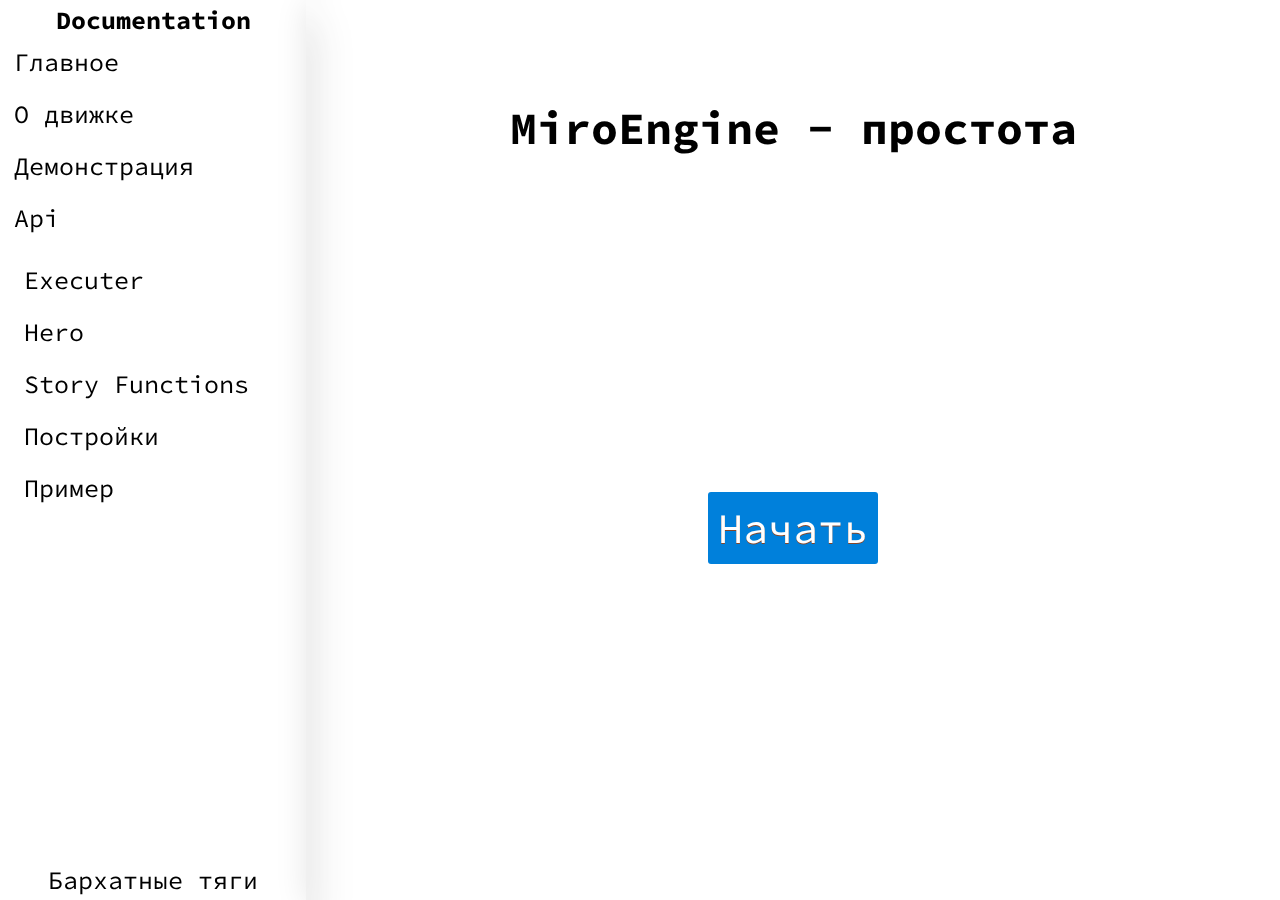
==== index.html @ 2b22e1ee "0.1" ====
<!DOCTYPE html>
<html lang="en">

<head>
    <meta charset="UTF-8">
    <meta http-equiv="X-UA-Compatible" content="IE=edge">
    <meta name="viewport" content="width=device-width, initial-scale=1.0">
    <link rel="stylesheet" href="..//style.css">
    <title>Document</title>
</head>

<body>
    <div class="wrapper">
        <div class="nav">
            
                <h1>Documentation</h1>
                <a href="../index.html" class="button">Главное</a>
                <a href="../about.html" class="button">О движке</a>
                <a href="../use.html" class="button">Демонстрация</a>
                <button class="button apiShows">Api</button>
                <div class="apiShowWrapper">
                    <a href="../api/execute.html" class="button">Executer</a>
                    <a href="../api/hero.html" class="button">Hero</a>

                    <a href="../api/storyf.html" class="button">Story Functions</a>


                    <a href="../api/buildings.html" class="button">Постройки</a>
                    <a href="../api/prewiw.html" class="button">Пример</a>
                </div>

                <button class="tudi">Бархатные тяги</button>
        </div>
        <div class="main">
                <h1 class="mainText">MiroEngine - движок для создания сюжета в майнкрафт</h1>
                <a href="about.html" class="start">Начать</a>
                
        </div>
    </div>

    <script src="../index.js"></script>
</body>

</html>
---- style.css ----
@import url('https://fonts.googleapis.com/css2?family=Source+Code+Pro&display=swap');

* {
    margin: 0;
    padding: 0;
    outline: none;
    border: none;
    text-decoration: none;
    box-sizing: border-box;
    font-family: 'Source Code Pro', monospace;
}

body{
    background: url("https://phonoteka.org/uploads/posts/2023-03/1680249567_phonoteka-org-p-krasivii-vektornii-fon-foni-vkontakte-1.png");
    background-size: cover;
    background-attachment: fixed;
}


/* ===== Scrollbar CSS ===== */
  /* Firefox */
  * {
    scrollbar-width: thin;
    scrollbar-color: #e4950c #ffffff00;
  }

  /* Chrome, Edge, and Safari */
  *::-webkit-scrollbar {
    width: 9px;
  }

  *::-webkit-scrollbar-track {
    background: #ffffff00;
  }

  *::-webkit-scrollbar-thumb {
    background-color: #e4950c;
    border-radius: 12px;
    border: 3px solid #ffffff00;
  }


.nav {
    float: left;
    display: flex;
    flex-direction: column;
    padding: 4px;
    height: 100vh;
    backdrop-filter: blur(18px);
    -webkit-backdrop-filter: blur(18px);
    background: rgba(255, 255, 255, 0.19);
    box-shadow: 0 4px 30px rgba(0, 0, 0, 0.1);
    backdrop-filter: blur(18px);
    width: 400px;
    overflow: hidden;
    transition: width 0.8s linear;
    box-shadow: 0 20px 35px rgba(0, 0, 0, 0.227);
}

.apiShowWrapper{
    display: flex;
    flex-direction: column;
    margin: 10px;
    height: 100%;
}

.button {
    margin: 10px 10px;
    color: black;
    font-size: 25px;
    width: 100%;
    border-radius: 5px;
    transition: 0.4s;
    background-color: rgba(0, 0, 0, 0);
    text-align: left;
}

.button:hover{
    background-color: #1e00ff2e;
    color: red;
    transition: 0.4s;
}

.main{
    display: flex;
    width: 100vw;
    height: 100vh;
    background: rgba(255, 255, 255, 0.19);
    box-shadow: 0 4px 30px rgba(0, 0, 0, 0.1);
    backdrop-filter: blur(11.6px);
    -webkit-backdrop-filter: blur(11.6px);
    flex-direction: column;
    overflow-y: scroll;
}

.main>*{
    display: block;
}

.wrapper{
    display: flex;
    flex-direction: row;
    overflow-y: auto;
}

h1{
    text-align: center;
    font-size: 25px;
}
.plankton{
    width: 100%;height: 100%;
}

.tudi{   
    font-size: 25px;
    width: 100%;
    padding: 10;
    border-radius: 5px;
    transition: 0.4s;
    background-color: rgba(0, 0, 0,0);
}


.about{
    width: 90%;
    height: 70%;
    border-radius: 15px;
    border: solid  1px 100%;
    padding: 7px;
    display: flex;
    background: rgba(0, 0, 0, 0.19);
    box-shadow: 0 4px 30px rgba(0, 0, 0, 0.1);
    backdrop-filter: blur(11.6px);
    -webkit-backdrop-filter: blur(11.6px);
    margin: auto;
}

.mainText{
    margin-top: 100px;
    width: 100%;
    font-size: 45px;    
    text-align: center;
}

.start {
    margin: auto auto;
	background-color:#0080db;
	border-radius:3px;
	display:inline-block;
	cursor:pointer;
	color:#ffffff;
	font-size: 42px;
	padding:6px 24px;
	text-decoration:none;
    width: fit-content;
    padding: 10px;
	text-shadow:0px 1px 0px #854629;
}
.start:hover {
    background-color:#0080db;
}
.start:active {
	position:relative;
	top:1px;
}

/* .transition{
    position: absolute;
    top: 0;
    left: 0;
    width: 0.1vw;
    height: 100vh;
    background-color: #ffffff;
    z-index: 2;
} */

.mainHEAD{
    margin-top: 100px;
    width: 100%;
    font-size: 45px;    
    text-align: center;
}


[podskazka] {
    position: relative; /* Относительное позиционирование */ 
   }
   [podskazka]::after {
    content: attr(data-tooltip); /* Выводим текст */
    position: absolute; /* Абсолютное позиционирование */
    width: 300px; /* Ширина подсказки */
    left: 0; top: 0; /* Положение подсказки */
    background: #3989c9; /* Синий цвет фона */
    color: #fff; /* Цвет текста */
    padding: 0.5em; /* Поля вокруг текста */
    box-shadow: 2px 2px 5px rgba(0, 0, 0, 0.3); /* Параметры тени */
    pointer-events: none; /* Подсказка */
    opacity: 0; /* Подсказка невидима */
    transition: 1s; /* Время появления подсказки */
   } 
   [podskazka]:hover::after {
    opacity: 1; /* Показываем подсказку */
    top: 2em; /* Положение подсказки */
   }

.aboutEngine{
    font-size: 26px;
    margin-left: 25px;
    margin-top: 20px;
}

.aboutWhatDoingEngine{
    font-size: 20px;
    margin-left: 100px;
}

.videos{
    display: flex;
    width: 800px;
    flex-direction: row;
    overflow-x: auto;
    margin: auto;
}

.videos>*{
    margin: 5px;
    border-radius: 5px 5px;
}

.photos{
    display: flex;
    width: 800px;
    flex-direction: row;
    overflow-x: auto;
    margin: auto;
}

.photos>img{
    margin: 5px;
    border-radius: 5px 5px;
}

.download {
    -webkit-border-radius: 7;
    -moz-border-radius: 7;
    border-radius: 7px;
    text-shadow: 2px 2px 2px #666666;
    font-family: Arial;
    color: #ffffff;
    font-size: 17px;
    background: #3498db;
    padding: 10px 20px 10px 20px;
    text-decoration: none;
  }
  
  .download:hover {
    background: #3cb0fd;
    background-image: -webkit-linear-gradient(top, #3cb0fd, #3498db);
    background-image: -moz-linear-gradient(top, #3cb0fd, #3498db);
    background-image: -ms-linear-gradient(top, #3cb0fd, #3498db);
    background-image: -o-linear-gradient(top, #3cb0fd, #3498db);
    background-image: linear-gradient(to bottom, #3cb0fd, #3498db);
    text-decoration: none;
  }


.code{
    margin: 20px;
    margin-left: 20px;
    font-size: 24px;
    background-color: rgba(0, 0, 0, 0.64);
    border-radius: 5px;
    width: fit-content;
    color: white;
}
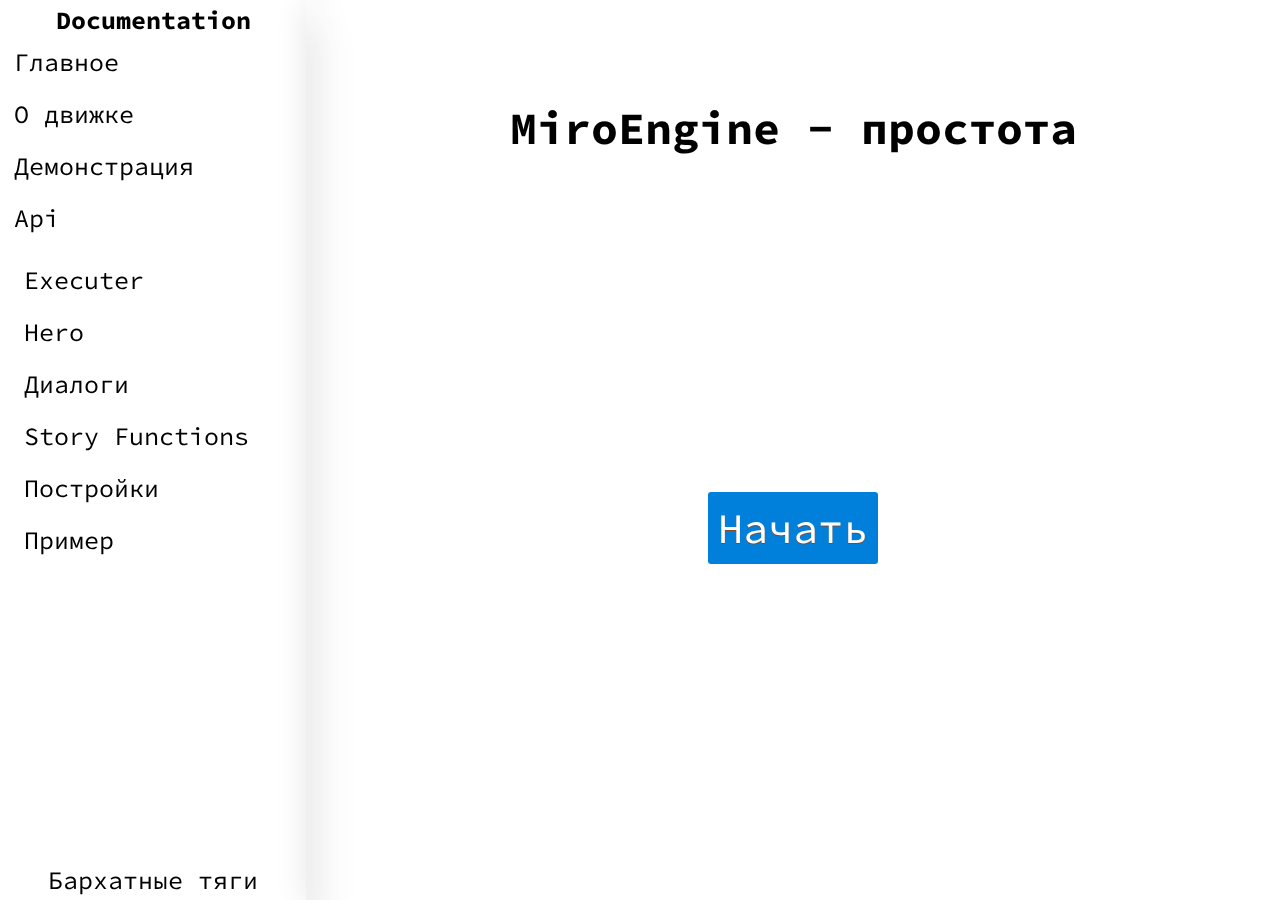
==== commit 9b82cf6e: "0.3" ====
--- a/index.html
+++ b/index.html
@@ -5,7 +5,7 @@
     <meta charset="UTF-8">
     <meta http-equiv="X-UA-Compatible" content="IE=edge">
     <meta name="viewport" content="width=device-width, initial-scale=1.0">
-    <link rel="stylesheet" href="..//style.css">
+        <link rel="stylesheet" href="https://hoprik.github.io/MiroDocumentation/style.css">
     <title>Document</title>
 </head>
 
@@ -14,19 +14,20 @@
         <div class="nav">
             
                 <h1>Documentation</h1>
-                <a href="../index.html" class="button">Главное</a>
-                <a href="../about.html" class="button">О движке</a>
-                <a href="../use.html" class="button">Демонстрация</a>
+                <a href="https://hoprik.github.io/MiroDocumentation/index.html" class="button">Главное</a>
+                <a href="https://hoprik.github.io/MiroDocumentation/about.html" class="button">О движке</a>
+                <a href="https://hoprik.github.io/MiroDocumentation/use.html" class="button">Демонстрация</a>
                 <button class="button apiShows">Api</button>
                 <div class="apiShowWrapper">
-                    <a href="../api/execute.html" class="button">Executer</a>
-                    <a href="../api/hero.html" class="button">Hero</a>
+<a href="https://hoprik.github.io/MiroDocumentation/api/execute.html" class="button">Executer</a>
+                    <a href="https://hoprik.github.io/MiroDocumentation/api/hero.html" class="button">Hero</a>
+                    <a href="https://hoprik.github.io/MiroDocumentation/api/dialogs.html" class="button">Диалоги</a>
 
-                    <a href="../api/storyf.html" class="button">Story Functions</a>
+                    <a href="https://hoprik.github.io/MiroDocumentation/api/storyf.html" class="button">Story Functions</a>
 
 
-                    <a href="../api/buildings.html" class="button">Постройки</a>
-                    <a href="../api/prewiw.html" class="button">Пример</a>
+                    <a href="https://hoprik.github.io/MiroDocumentation/api/buildings.html" class="button">Постройки</a>
+                    <a href="https://hoprik.github.io/MiroDocumentation/api/prewiw.html" class="button">Пример</a>
                 </div>
 
                 <button class="tudi">Бархатные тяги</button>
@@ -38,7 +39,7 @@
         </div>
     </div>
 
-    <script src="../index.js"></script>
+    <script src="https://hoprik.github.io/MiroDocumentation/index.js"></script>
 </body>
 
 </html>